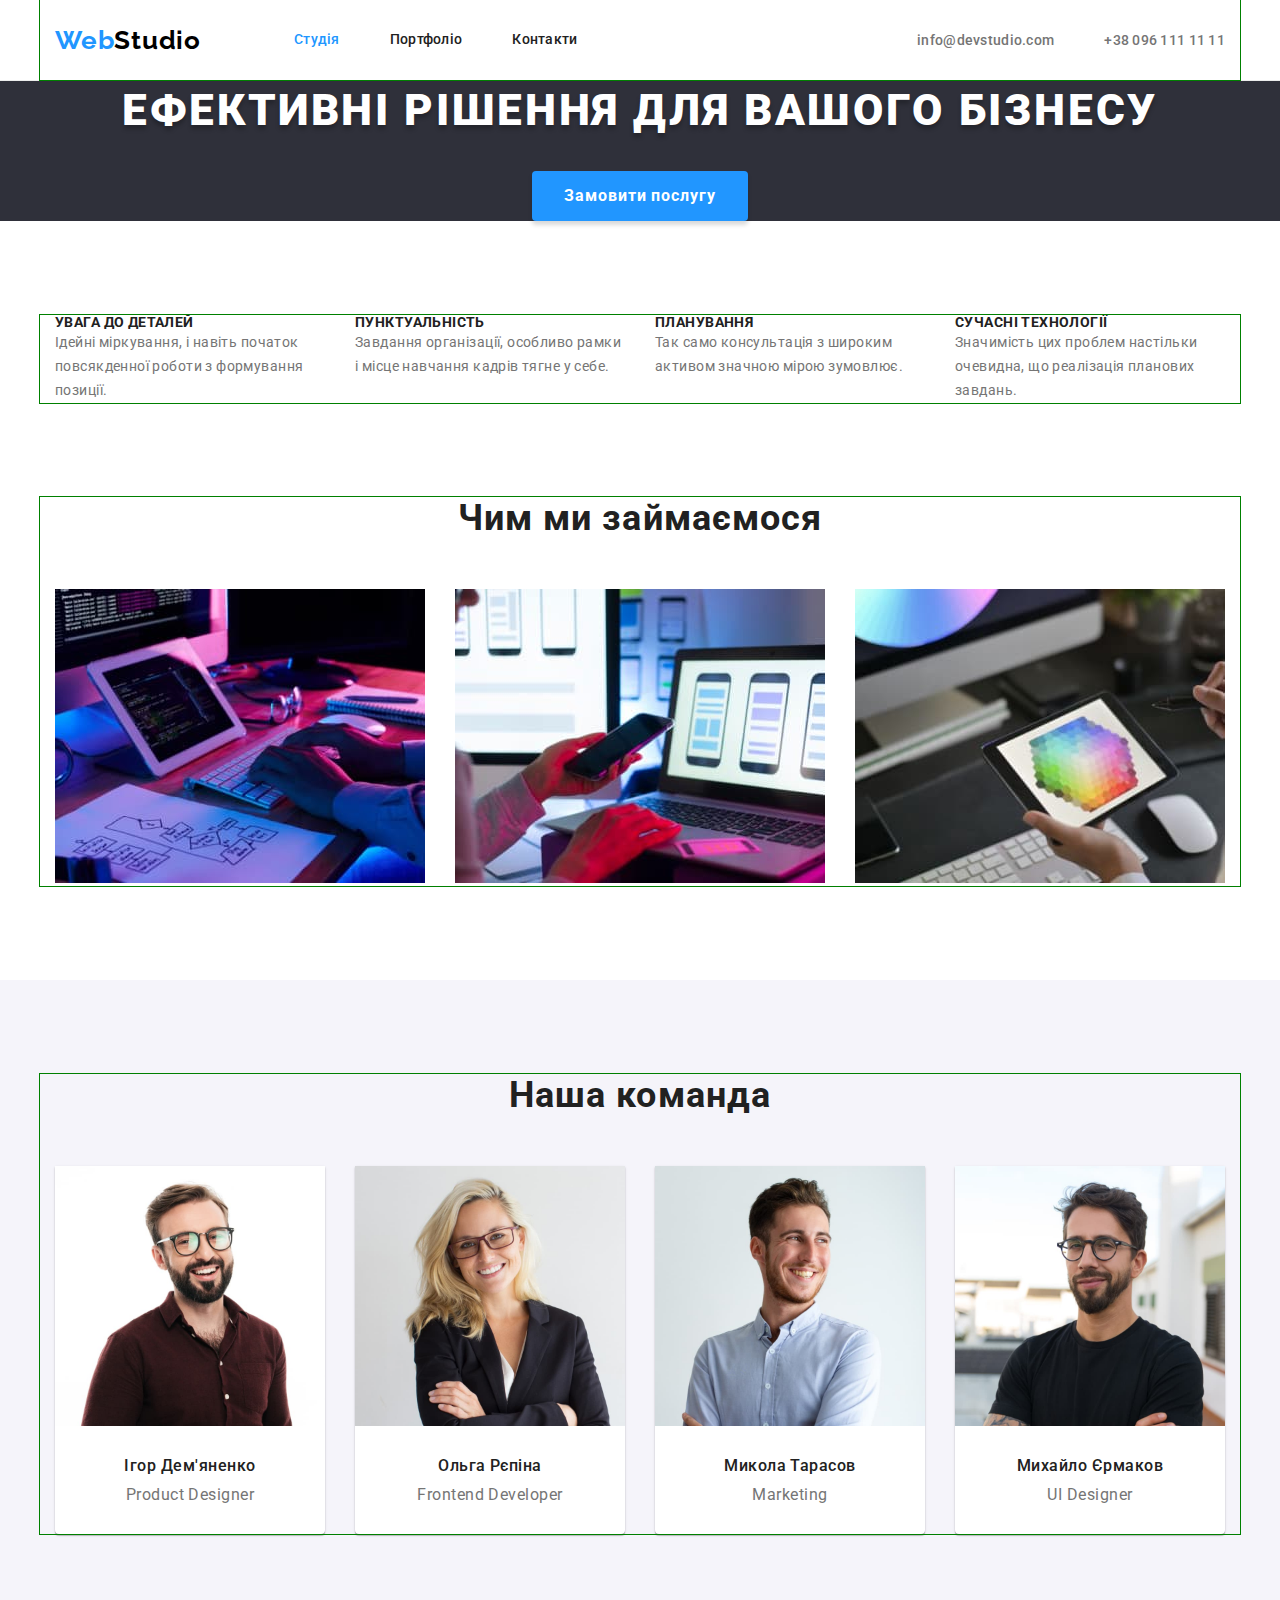
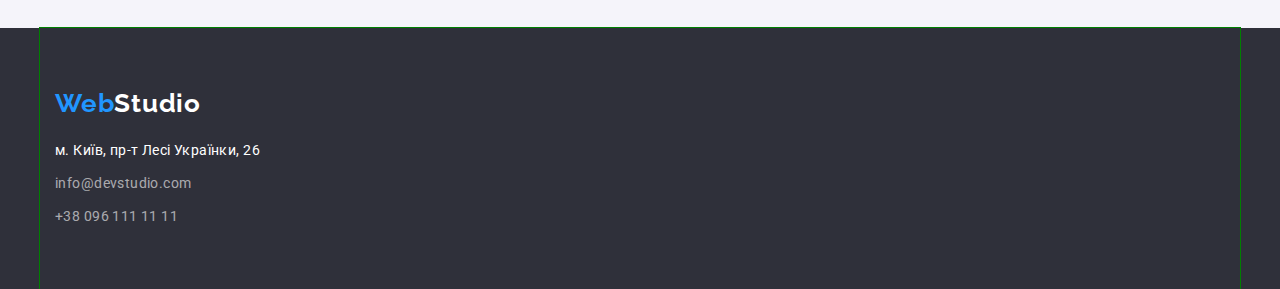
==== index.html @ d8e98f90 "добавлены все файлы" ====
<!DOCTYPE html>
<html lang="uk">
  <head>
    <meta charset="UTF-8" />
    <meta http-equiv="X-UA-Compatible" content="IE=edge" />
    <meta name="viewport" content="width=device-width, initial-scale=1.0" />
    <title>Web Studio</title>
    <link
      href="https://fonts.googleapis.com/css2?family=Raleway:wght@700&family=Roboto:wght@400;500;700;900&display=swap"
      rel="stylesheet"
    />
    <link
      rel="stylesheet"
      href="https://cdnjs.cloudflare.com/ajax/libs/modern-normalize/1.1.0/modern-normalize.min.css"
    />
    <link rel="stylesheet" href="./css/styles.css" />
  </head>
  <body>
    <!-- Шапка -->
    <header class="header studio">
      <div class="container">
        <nav class="site-nav list">
          <a href="/" class="logo"
            ><span class="accent-logo">Web</span
            ><span class="black-logo">Studio</span>
          </a>

          <ul class="nav-list list">
            <li class="item">
              <a href="./index.html" class="link current">Студія</a>
            </li>
            <li class="item">
              <a href="./portfolio.html" class="link">Портфоліо</a>
            </li>
            <li class="item"><a href="/" class="link">Контакти</a></li>
          </ul>
        </nav>

        <ul class="nav-contacts list">
          <li class="item">
            <a href="mailto:info@devstudio.com" class="link"
              >info@devstudio.com</a
            >
          </li>
          <li class="item">
            <a href="tel:+380961111111" class="link">+38 096 111 11 11</a>
          </li>
        </ul>
      </div>
    </header>

    <!-- Головний контент -->

    <main>
      <!-- Секція Герой -->
      <section class="hero">
        <!-- Заголовок схован у СSS за допомогою position absolute -100% -->
        <h1 class="hero-title title">Ефективні рішення для вашого бізнесу</h1>
        <button type="button" value="order" class="hero-btn">
          Замовити послугу
        </button>
      </section>

      <!-- Секція Наші переваги -->
      <section class="section features">
        <div class="container">
          <h2 class="features-title title">Наші переваги</h2>
          <ul class="list">
            <li class="item">
              <h3 class="features-subtitle title">УВАГА ДО ДЕТАЛЕЙ</h3>
              <p class="p">
                Ідейні міркування, і навіть початок повсякденної роботи з
                формування позиції.
              </p>
            </li>
            <li class="item">
              <h3 class="features-subtitle title">ПУНКТУАЛЬНІСТЬ</h3>
              <p class="p">
                Завдання організації, особливо рамки і місце навчання кадрів
                тягне у себе.
              </p>
            </li>
            <li class="item">
              <h3 class="features-subtitle title">ПЛАНУВАННЯ</h3>
              <p class="p">
                Так само консультація з широким активом значною мірою зумовлює.
              </p>
            </li>
            <li class="item">
              <h3 class="features-subtitle title">СУЧАСНІ ТЕХНОЛОГІЇ</h3>
              <p class="p">
                Значимість цих проблем настільки очевидна, що реалізація
                планових завдань.
              </p>
            </li>
          </ul>
        </div>
      </section>

      <!-- Секція Чим ми займаємося -->
      <section class="section no-top-padding suggestions">
        <div class="container">
          <h2 class="suggestions-title title">Чим ми займаємося</h2>
          <ul class="list">
            <li class="item">
              <img src="./images/box-1.jpg" width="370" alt="Планування" />
            </li>
            <li class="item">
              <img src="./images/box-2.jpg" width="370" alt="Розробка" />
            </li>
            <li class="item">
              <img src="./images/box-3.jpg" width="370" alt="Дизайн" />
            </li>
          </ul>
        </div>
      </section>

      <!-- Секція Наша команда -->
      <section class="section team">
        <div class="container">
          <h2 class="team-title title">Наша команда</h2>
          <ul class="list">
            <li class="item">
              <img
                src="./images/employee-1.jpg"
                width="270"
                alt="Продакт дизайнер"
              />
              <div class="content">
                <h3 class="name title">Ігор Дем'яненко</h3>
                <p class="p">Product Designer</p>
              </div>
            </li>
            <li class="item">
              <img src="./images/employee-2.jpg" width="270" alt="Розробник" />
              <div class="content">
                <h3 class="name title">Ольга Рєпіна</h3>
                <p class="p">Frontend Developer</p>
              </div>
            </li>
            <li class="item">
              <img src="./images/employee-3.jpg" width="270" alt="Маркетолог" />
              <div class="content">
                <h3 class="name title">Микола Тарасов</h3>
                <p class="p">Marketing</p>
              </div>
            </li>
            <li class="item">
              <img src="./images/employee-4.jpg" width="270" alt="Дизайнер" />
              <div class="content">
                <h3 class="name title">Михайло Єрмаков</h3>
                <p class="p">UI Designer</p>
              </div>
            </li>
          </ul>
        </div>
      </section>
    </main>

    <!-- Футер -->
    <footer class="footer">
      <div class="container">
        <div class="address">
          <a href="/" class="logo"
            ><span class="accent-logo">Web</span
            ><span class="white-logo">Studio</span></a
          >
          <address>
            <ul class="address-list list">
              <li class="address-name item">
                <a
                  href="https://www.google.com/maps/place/%D1%83%D0%BB.+%D0%9B%D0%B5%D1%81%D0%B8+%D0%A3%D0%BA%D1%80%D0%B0%D0%B8%D0%BD%D0%BA%D0%B8,+26,+%D0%9A%D0%B8%D0%B5%D0%B2,+02000/@50.5190802,30.4363249,17z/data=!3m1!4b1!4m5!3m4!1s0x40d4d29b9e369069:0xff64663a5fd75cd5!8m2!3d50.5190802!4d30.4385136"
                  class="link"
                  target="_blank"
                  rel="noopener noreferrer"
                  >м. Київ, пр-т Лесі Українки, 26</a
                >
              </li>
              <li class="item">
                <a href="mailto:info@devstudio.com" class="link"
                  >info@devstudio.com</a
                >
              </li>
              <li class="item">
                <a href="tel:+380961111111" class="link">+38 096 111 11 11</a>
              </li>
            </ul>
          </address>
        </div>
      </div>
    </footer>
  </body>
</html>
---- css/styles.css ----
:root {
  --title-color: #212121;
  --text-color: #757575;
  --accent-color: #2196ff;
  --footer-color: #2f303a;
  --white-color: #ffffff;
  --powder-color: #f5f4fa;
  --card-border-color: #eeeeee;
  --header-line-color: #ececec;
}

html {
  box-sizing: border-box;
}

body {
  font-family: "Roboto", "Tahoma", sans-serif;
  color: var(--text-color);
  font-size: 14px;
  background-color: var(--white-color);
}

*,
*::before,
*::after {
  box-sizing: inherit;
}

.title {
  color: var(--title-color);
}

/* reset styles */

.title,
.list,
.p {
  padding: 0;
  margin: 0;
}

.list {
  list-style: none;
}

/* hidden titles */

.features-title,
.portfolio-title {
  position: absolute;
  top: -100%;
}

/* Main page */

.container {
  width: 1200px;
  padding-left: 15px;
  padding-right: 15px;
  margin-left: auto;
  margin-right: auto;

  outline: 1px solid green;
}

.section {
  padding-top: 94px;
  padding-bottom: 94px;
}

.no-top-padding {
  padding-top: 0;
}

/* header */

.header {
  border-bottom: 1px solid var(--header-line-color);
}

/* logo */

.logo {
  margin-right: 93px;

  font-family: "Raleway", "Tahoma", sans-serif;
  font-weight: 700;
  font-size: 26px;
  line-height: 1.19;
  letter-spacing: 0.03em;

  text-decoration: none;
}

.logo .accent-logo {
  color: var(--accent-color);
}

.logo .black-logo {
  color: #000000;
}

.logo .white-logo {
  color: var(--white-color);
}

/* nav */

.header .container {
  display: flex;
  align-items: center;
  justify-content: space-between;
}

.site-nav {
  display: flex;
  align-items: center;
}

.nav-list,
.nav-contacts {
  display: flex;
}

.nav-list .link,
.nav-contacts .link {
  font-weight: 500;
  line-height: 1.14;
  letter-spacing: 0.02em;

  text-decoration: none;
}

.nav-list .link {
  display: block;
  padding-top: 32px;
  padding-bottom: 32px;

  color: var(--title-color);
}

.nav-list .item + .item {
  margin-left: 50px;
}

/* .nav-contacts {
  margin-left: auto;
} */

.nav-contacts .link {
  color: var(--text-color);
}

.nav-contacts .item + .item {
  margin-left: 50px;
}

.link.current {
  color: var(--accent-color);
}

/* hover, focus */
.nav-list .link:hover,
.nav-list .link:focus,
.nav-contacts .link:hover,
.nav-contacts .link:focus,
.address-list .link:hover,
.address-list .link:focus {
  color: var(--accent-color);
}

/* Hero section */

.hero {
  background-color: var(--footer-color);
  text-align: center;
}

.hero-title {
  color: var(--white-color);
  font-weight: 900;
  font-size: 44px;
  line-height: 1.36;
  letter-spacing: 0.06em;

  text-transform: uppercase;
  text-shadow: 0px 4px 4px rgba(0, 0, 0, 0.25);

  margin-bottom: 30px;
}

.hero-btn {
  padding: 10px 32px;

  color: var(--white-color);
  background-color: var(--accent-color);
  box-shadow: 0px 4px 4px rgba(0, 0, 0, 0.15);
  border-radius: 4px;
  border-style: none;

  font-weight: 700;
  font-size: 16px;
  line-height: 1.88;
  letter-spacing: 0.06em;
}

/* Features section  */

.features .list {
  display: flex;
}

.features .item {
  width: 270px;
}

.features .item:not(:last-child) {
  margin-right: 30px;
}

.features-subtitle {
  font-weight: 700;
  font-size: 14px;
  line-height: 1.14;
  letter-spacing: 0.03em;
}

.features .p {
  line-height: 1.71;
  letter-spacing: 0.03em;
}

/* Suggestions section */

.suggestions .list {
  display: flex;
}

.suggestions .item {
  width: 370px;
}

.suggestions .item:not(:last-child) {
  margin-right: 30px;
}

.suggestions-title,
.team-title {
  margin-bottom: 50px;

  font-weight: 700;
  font-size: 36px;
  line-height: 1.17;
  letter-spacing: 0.03em;
  text-align: center;
}

/* Team section */

.team {
  background-color: var(--powder-color);
}

.team .list {
  display: flex;
}

.team .item {
  width: 270px;
  display: flex;
  flex-direction: column;
  align-items: center;

  background-color: var(--white-color);
  box-shadow: 0px 1px 3px rgba(0, 0, 0, 0.12), 0px 1px 1px rgba(0, 0, 0, 0.14),
    0px 2px 1px rgba(0, 0, 0, 0.2);
  border-radius: 0px 0px 4px 4px;

  text-align: center;
}

.team .item:not(:last-child) {
  margin-right: 30px;
}

.team .content {
  padding-top: 30px;
  padding-bottom: 30px;
}

.team .name {
  margin-bottom: 10px;

  font-weight: 500;
  font-size: 16px;
  line-height: 1.19;
  letter-spacing: 0.03em;
}

.team .p {
  font-size: 16px;
  line-height: 1.19;
  letter-spacing: 0.03em;
}

/* Футер */

footer {
  background-color: var(--footer-color);
}

.address {
  padding-top: 60px;
  padding-bottom: 60px;
}

.address-list {
  margin-top: 20px;
}

.address-list .item:not(:last-child) {
  margin-bottom: 9px;
}

.address-list .link {
  color: rgba(255, 255, 255, 0.6);
  font-style: normal;
  line-height: 1.71;
  letter-spacing: 0.03em;

  text-decoration: none;
}

.address-name .link {
  color: var(--white-color);
}

/* Portfolio page */

/* filter */

.portfolio-filter {
  display: flex;
  justify-content: center;

  padding-bottom: 16px;
  margin-bottom: 34px;
}

.filter-item:not(:last-child) {
  margin-right: 8px;
}

.portfolio-btn {
  padding: 6px 22px;

  font-weight: 500;
  font-size: 16px;
  line-height: 1.6;
  text-align: center;
  letter-spacing: 0.03em;

  background-color: var(--powder-color);
  border-style: none;
  border-radius: 4px;
}

.portfolio-btn:hover {
  color: var(--white-color);
  background-color: var(--accent-color);
  box-shadow: 0px 3px 1px rgba(0, 0, 0, 0.1), 0px 1px 2px rgba(0, 0, 0, 0.08),
    0px 2px 2px rgba(0, 0, 0, 0.12);
  border-radius: 4px;
}

/* cards */

.portfolio-cards {
  display: flex;
  flex-wrap: wrap;
}

.portfolio-cards .item {
  width: calc((100% - 60px) / 3);
}

.portfolio-cards .item {
  margin-right: 30px;
  margin-bottom: 30px;
}

.portfolio-cards .item:nth-child(3n) {
  margin-right: 0;
}

.portfolio-cards .item:nth-last-child(-n + 3) {
  margin-bottom: 0;
}

.portfolio-cards .link {
  text-decoration: none;
}

.portfolio-cards .content {
  padding: 20px 24px;

  border: 1px solid var(--card-border-color);
  border-top: none;
}

.portfolio-cards .name {
  font-weight: 700;
  font-size: 18px;
  line-height: 2;
  letter-spacing: 0.06em;
}

.portfolio-cards .p {
  color: var(--text-color);
  font-size: 16px;
  line-height: 1.88;
  letter-spacing: 0.03em;
}

/* common button properties */

.hero-btn,
.portfolio-btn {
  font-family: "Roboto", "Tahoma", sans-serif;
  cursor: pointer;
}

.hero-btn:focus,
.portfolio-btn:hover,
.portfolio-btn:focus {
  background-color: var(--accent-color);
  color: var(--white-color);
}
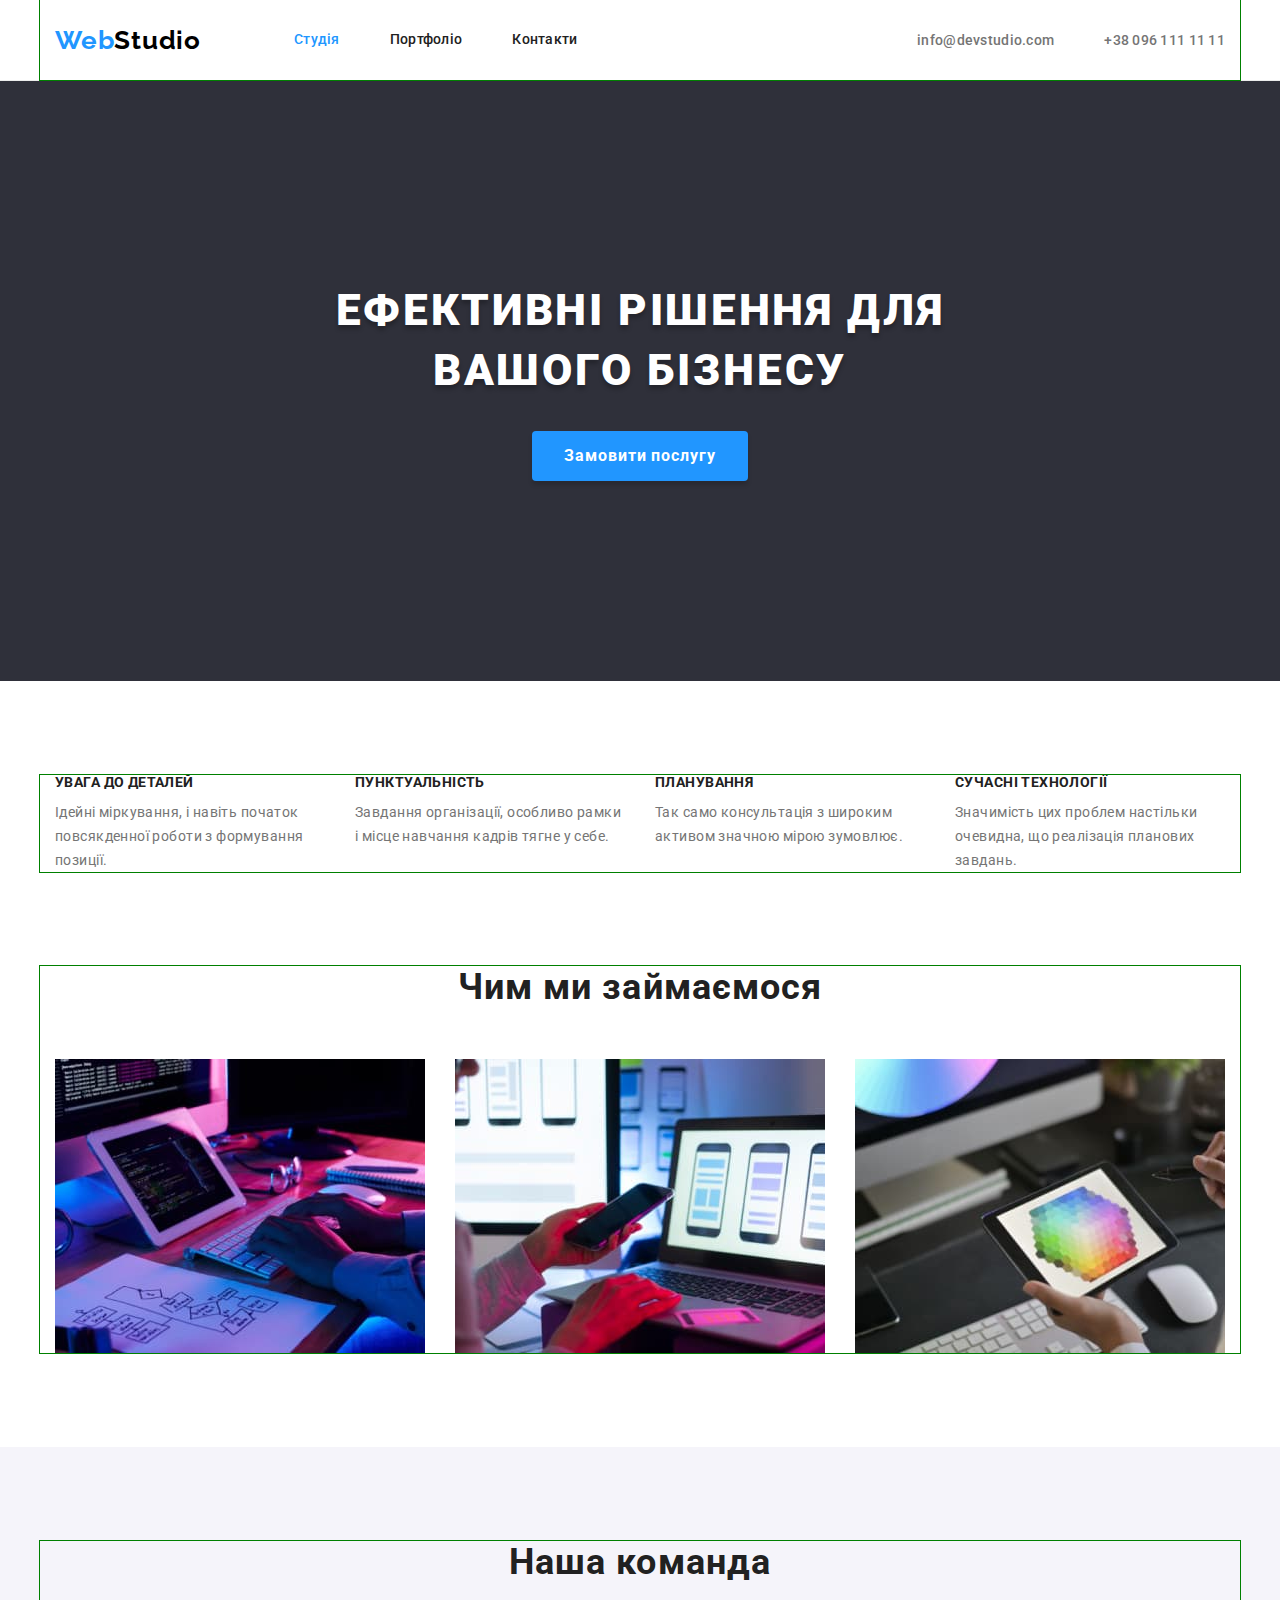
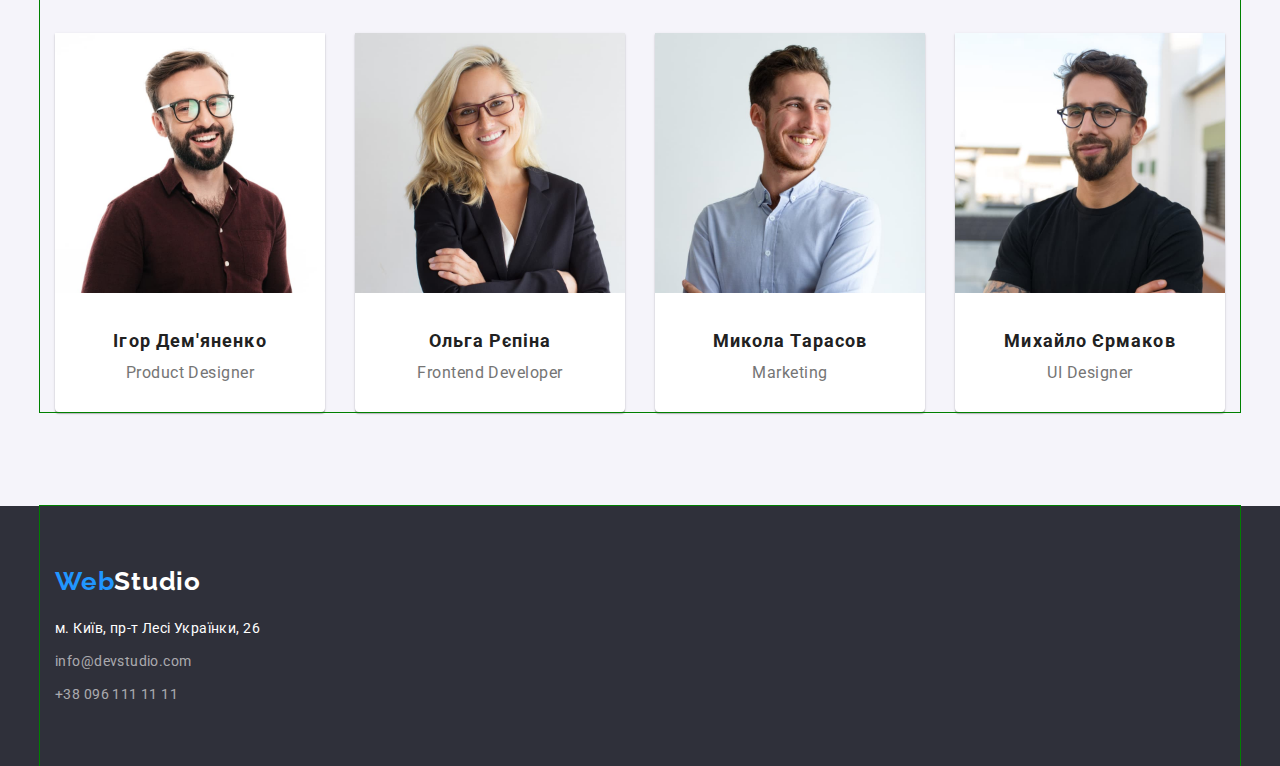
==== commit b63359ac: "скорректированы ошибки" ====
--- a/index.html
+++ b/index.html
@@ -103,13 +103,28 @@
           <h2 class="suggestions-title title">Чим ми займаємося</h2>
           <ul class="list">
             <li class="item">
-              <img src="./images/box-1.jpg" width="370" alt="Планування" />
-            </li>
-            <li class="item">
-              <img src="./images/box-2.jpg" width="370" alt="Розробка" />
-            </li>
-            <li class="item">
-              <img src="./images/box-3.jpg" width="370" alt="Дизайн" />
+              <img
+                src="./images/box-1.jpg"
+                width="370"
+                alt="Планування"
+                class="img"
+              />
+            </li>
+            <li class="item">
+              <img
+                src="./images/box-2.jpg"
+                width="370"
+                alt="Розробка"
+                class="img"
+              />
+            </li>
+            <li class="item">
+              <img
+                src="./images/box-3.jpg"
+                width="370"
+                alt="Дизайн"
+                class="img"
+              />
             </li>
           </ul>
         </div>
--- a/css/styles.css
+++ b/css/styles.css
@@ -172,11 +172,19 @@
 /* Hero section */
 
 .hero {
+  padding-top: 200px;
+  padding-bottom: 200px;
+
   background-color: var(--footer-color);
   text-align: center;
 }
 
 .hero-title {
+  width: 696px;
+  margin-left: auto;
+  margin-right: auto;
+  margin-bottom: 30px;
+
   color: var(--white-color);
   font-weight: 900;
   font-size: 44px;
@@ -185,8 +193,6 @@
 
   text-transform: uppercase;
   text-shadow: 0px 4px 4px rgba(0, 0, 0, 0.25);
-
-  margin-bottom: 30px;
 }
 
 .hero-btn {
@@ -219,6 +225,8 @@
 }
 
 .features-subtitle {
+  margin-bottom: 10px;
+
   font-weight: 700;
   font-size: 14px;
   line-height: 1.14;
@@ -231,6 +239,12 @@
 }
 
 /* Suggestions section */
+
+.suggestions .img {
+  display: block;
+  max-width: 100%;
+  height: auto;
+}
 
 .suggestions .list {
   display: flex;
@@ -343,8 +357,7 @@
   display: flex;
   justify-content: center;
 
-  padding-bottom: 16px;
-  margin-bottom: 34px;
+  margin-bottom: 50px;
 }
 
 .filter-item:not(:last-child) {
@@ -408,11 +421,13 @@
   border-top: none;
 }
 
-.portfolio-cards .name {
+.name.title {
   font-weight: 700;
   font-size: 18px;
   line-height: 2;
   letter-spacing: 0.06em;
+
+  margin-bottom: 4px;
 }
 
 .portfolio-cards .p {
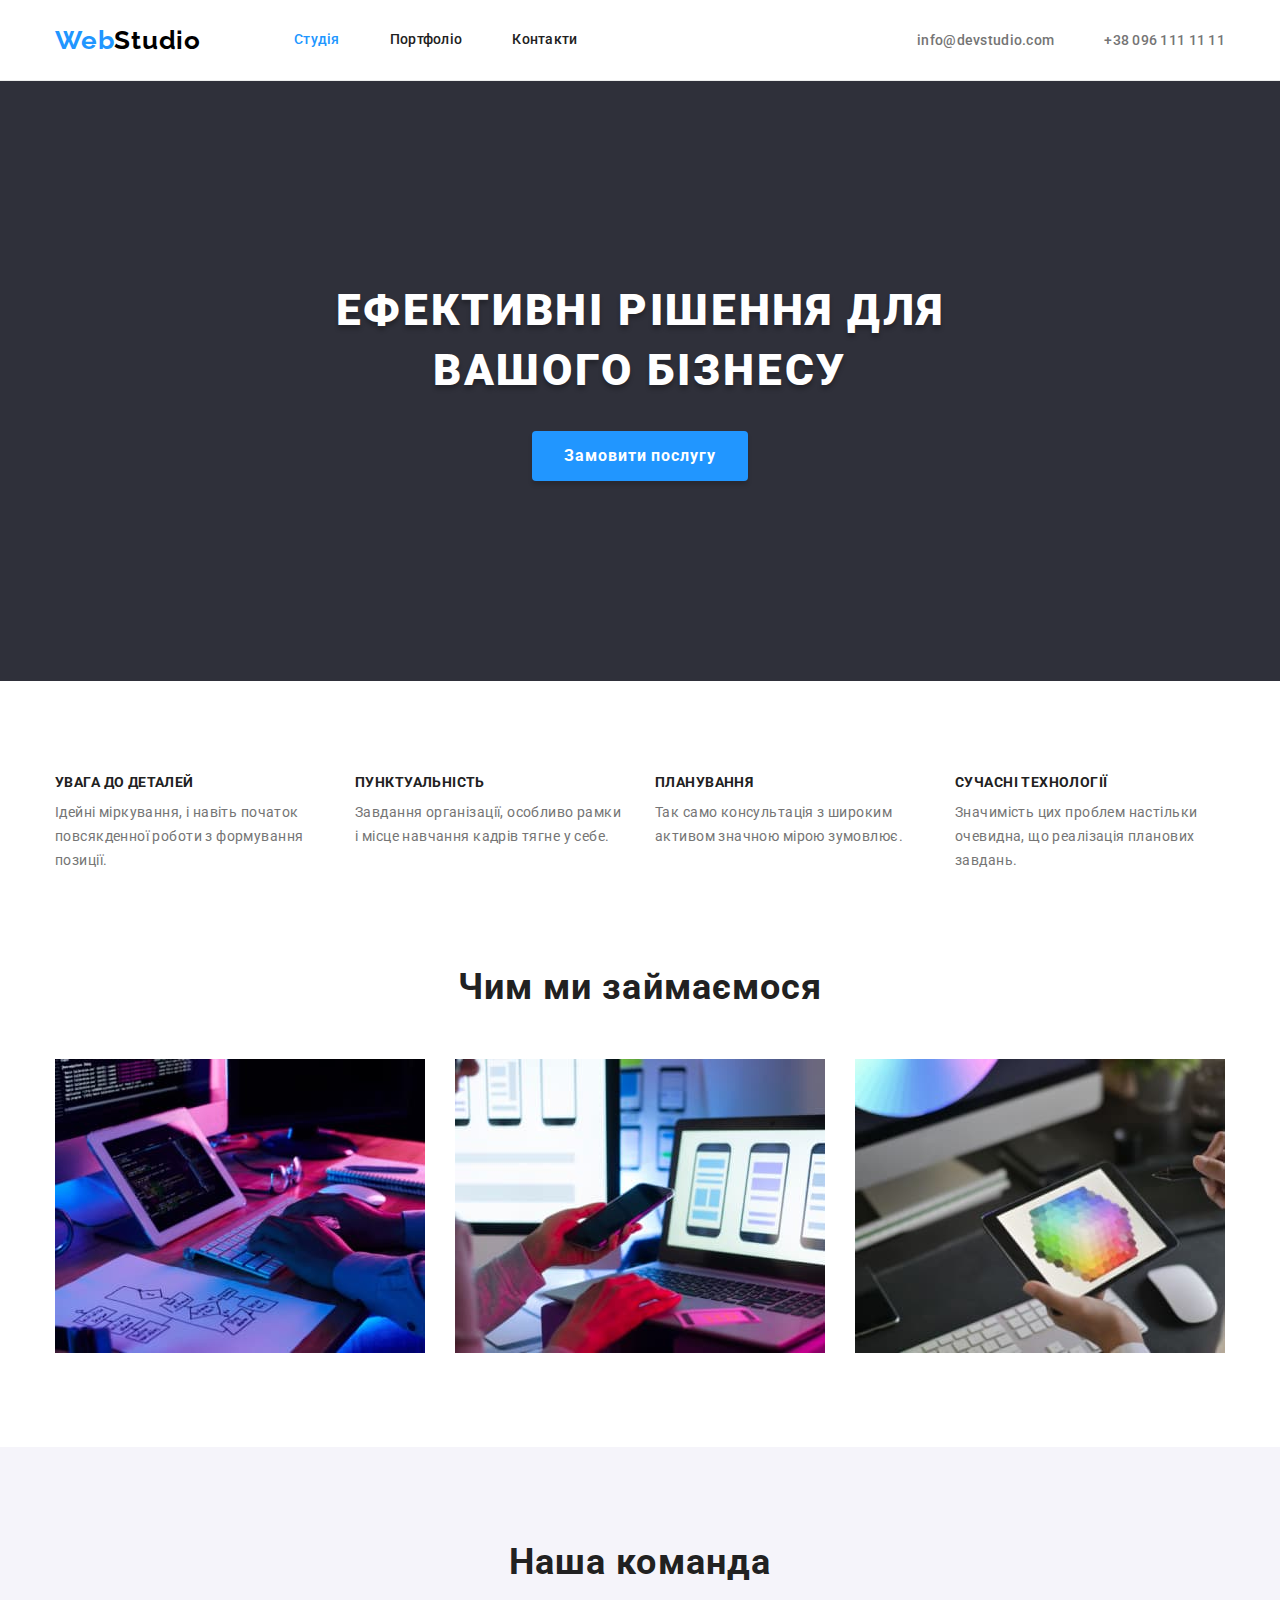
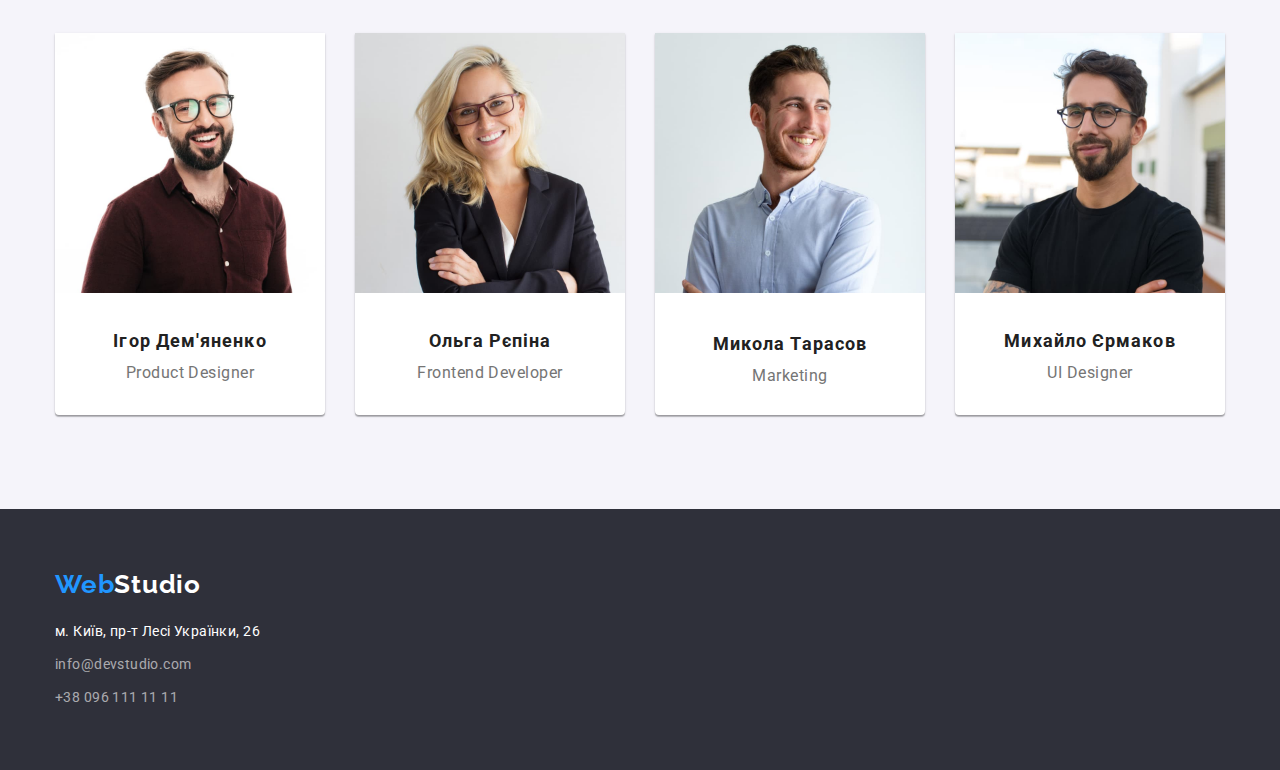
==== commit 43d25516: "скорректированы ошибки 2" ====
--- a/index.html
+++ b/index.html
@@ -21,8 +21,7 @@
       <div class="container">
         <nav class="site-nav list">
           <a href="/" class="logo"
-            ><span class="accent-logo">Web</span
-            ><span class="black-logo">Studio</span>
+            >Web<span class="black-logo">Studio</span>
           </a>
 
           <ul class="nav-list list">
@@ -54,11 +53,13 @@
     <main>
       <!-- Секція Герой -->
       <section class="hero">
-        <!-- Заголовок схован у СSS за допомогою position absolute -100% -->
-        <h1 class="hero-title title">Ефективні рішення для вашого бізнесу</h1>
-        <button type="button" value="order" class="hero-btn">
-          Замовити послугу
-        </button>
+        <div class="container">
+          <!-- Заголовок схован у СSS за допомогою position absolute -100% -->
+          <h1 class="hero-title title">Ефективні рішення для вашого бізнесу</h1>
+          <button type="button" value="order" class="hero-btn">
+            Замовити послугу
+          </button>
+        </div>
       </section>
 
       <!-- Секція Наші переваги -->
@@ -140,6 +141,7 @@
                 src="./images/employee-1.jpg"
                 width="270"
                 alt="Продакт дизайнер"
+                class="img"
               />
               <div class="content">
                 <h3 class="name title">Ігор Дем'яненко</h3>
@@ -147,7 +149,12 @@
               </div>
             </li>
             <li class="item">
-              <img src="./images/employee-2.jpg" width="270" alt="Розробник" />
+              <img
+                src="./images/employee-2.jpg"
+                width="270"
+                alt="Розробник"
+                class="img"
+              />
               <div class="content">
                 <h3 class="name title">Ольга Рєпіна</h3>
                 <p class="p">Frontend Developer</p>
@@ -161,7 +168,12 @@
               </div>
             </li>
             <li class="item">
-              <img src="./images/employee-4.jpg" width="270" alt="Дизайнер" />
+              <img
+                src="./images/employee-4.jpg"
+                width="270"
+                alt="Дизайнер"
+                class="img"
+              />
               <div class="content">
                 <h3 class="name title">Михайло Єрмаков</h3>
                 <p class="p">UI Designer</p>
@@ -177,8 +189,7 @@
       <div class="container">
         <div class="address">
           <a href="/" class="logo"
-            ><span class="accent-logo">Web</span
-            ><span class="white-logo">Studio</span></a
+            >Web<span class="white-logo">Studio</span></a
           >
           <address>
             <ul class="address-list list">
--- a/css/styles.css
+++ b/css/styles.css
@@ -60,7 +60,7 @@
   margin-left: auto;
   margin-right: auto;
 
-  outline: 1px solid green;
+  /* outline: 1px solid green; */
 }
 
 .section {
@@ -90,9 +90,7 @@
   letter-spacing: 0.03em;
 
   text-decoration: none;
-}
-
-.logo .accent-logo {
+
   color: var(--accent-color);
 }
 
@@ -148,6 +146,9 @@
 } */
 
 .nav-contacts .link {
+  padding-top: 32px;
+  padding-bottom: 32px;
+
   color: var(--text-color);
 }
 
@@ -240,12 +241,6 @@
 
 /* Suggestions section */
 
-.suggestions .img {
-  display: block;
-  max-width: 100%;
-  height: auto;
-}
-
 .suggestions .list {
   display: flex;
 }
@@ -281,9 +276,6 @@
 
 .team .item {
   width: 270px;
-  display: flex;
-  flex-direction: column;
-  align-items: center;
 
   background-color: var(--white-color);
   box-shadow: 0px 1px 3px rgba(0, 0, 0, 0.12), 0px 1px 1px rgba(0, 0, 0, 0.14),
@@ -321,9 +313,6 @@
 
 footer {
   background-color: var(--footer-color);
-}
-
-.address {
   padding-top: 60px;
   padding-bottom: 60px;
 }
@@ -437,7 +426,7 @@
   letter-spacing: 0.03em;
 }
 
-/* common button properties */
+/* common properties */
 
 .hero-btn,
 .portfolio-btn {
@@ -451,3 +440,11 @@
   background-color: var(--accent-color);
   color: var(--white-color);
 }
+
+.suggestions .img,
+.team .img,
+.portfolio-cards .img {
+  display: block;
+  max-width: 100%;
+  height: auto;
+}